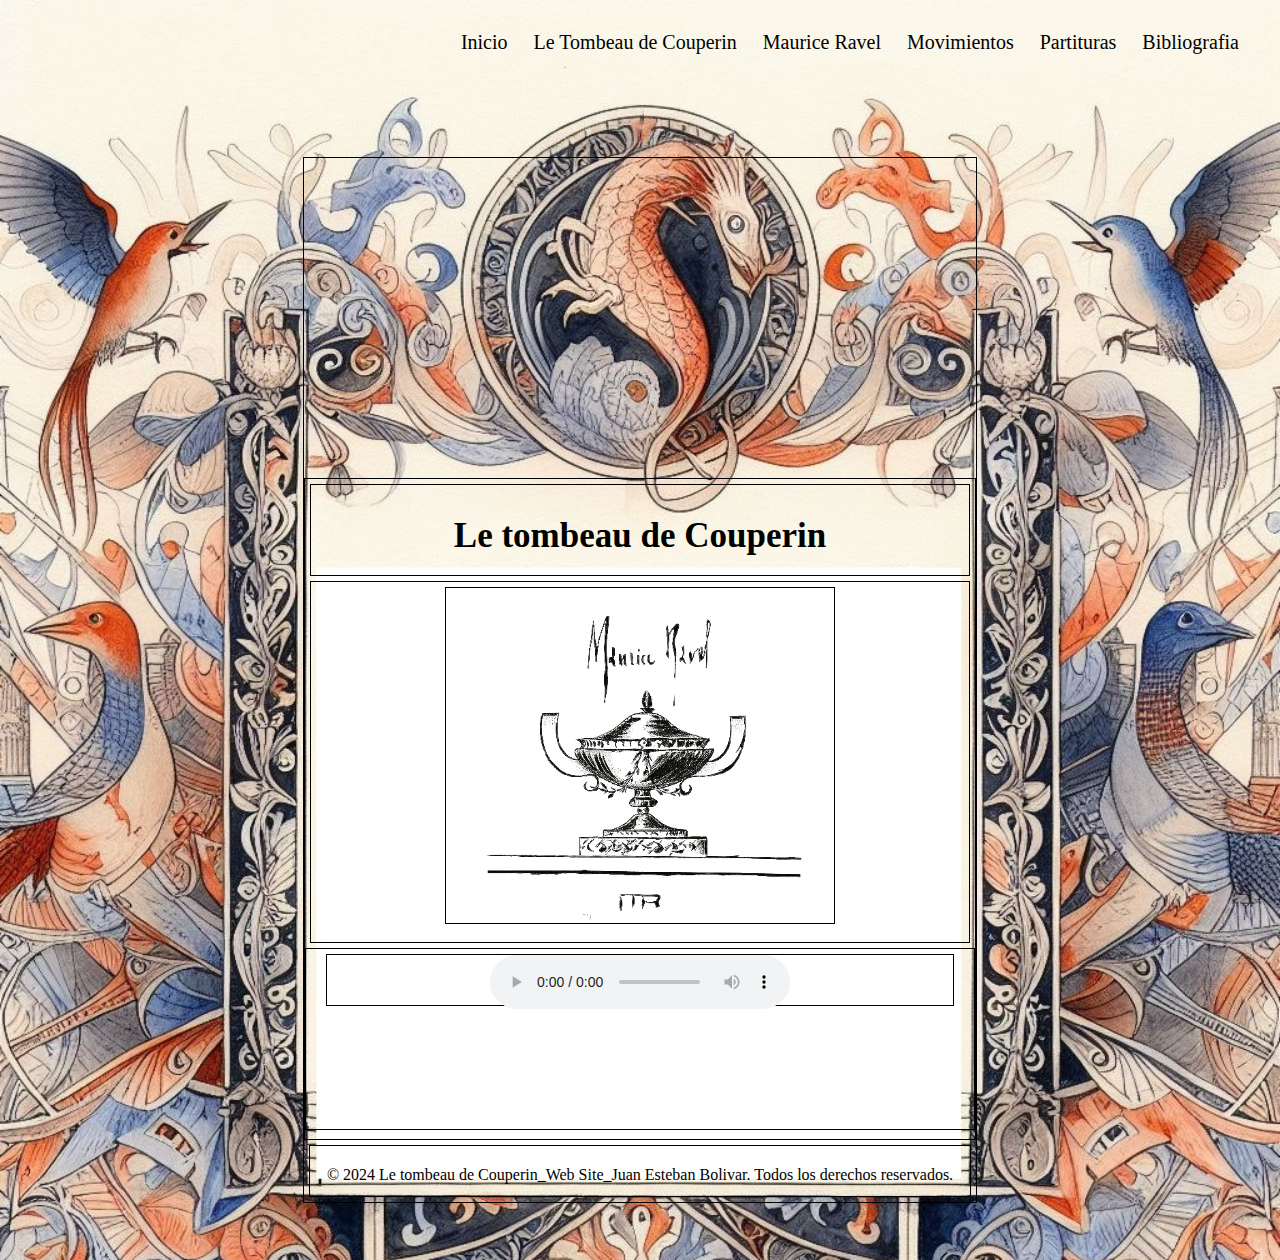
==== index.html @ a6576efb "Se agrega content footer." ====
<!DOCTYPE html>
<html lang="es">
<head>
    <meta charset="UTF-8">
    <meta name="viewport" content="width=device-width, initial-scale=1.0">
    <link rel="stylesheet" href="Styles/estilos.css" type="text/css">
    <link rel="icon" href="Images/latumbadecouperin.png" />
    <title>Le Tombeau de Couperin | Inicio</title>
</head>
<body>
    <header>   <!-- Segundo contenedor que tiene los botones -->
        <nav>
            <ul>
                <li><a href="index.html"><button>Inicio</button></a></li>
                <li><a href="Le Tombeau de Couperin.html"><button>Le Tombeau de Couperin</button></a></li>
                <li><a href="Maurice Ravel.html"><button>Maurice Ravel</button></a></li>
                <li><a href="Movimientos.html"><button>Movimientos</button></a></li>
                <li><a href="Partituras.html"><button>Partituras</button></a></li>
                <li><a href="Bibliografia.html"><button>Bibliografia</button></a></li>
            </ul>
        </nav>
    </header>

    <main> <!-- Primer contenedor que abarca todo el body -->
        <div class="grid-layout">
            <div id="layout-header">
            </div>

            <div id="layout-body">
                <section class="title">
                    <h1>Le tombeau de Couperin</h1>
                </section>

                <section class="imagen">
                    <img id="imagen_1" src="Images/latumbadecouperin.png" alt="Le tombeau de Couperin sheet music cover" sizes="200">
                </section>

                <section  class="content">
                    <footer>
                        <audio controls autoplay>
                            <source src="Audio/preludio.mp3" type="audio/mpeg">
                        </audio>
                    </footer>
                </section>
            </div>

            <div id="layout-footer">
                <footer>
                    <p>&copy; 2024 Le tombeau de Couperin_Web Site_Juan Esteban Bolivar. Todos los derechos reservados.</p>
                </footer>
            </div>
        </div>
    </main>
</body>
</html>
---- Styles/estilos.css ----
body {
    background-image: url("../Images/fondo.jpeg"); /*Toamamos esta imagen para el fondo de la pagina */
	background-size:cover; /*que ocupe toda la pagina */
	background-repeat: no-repeat; /*que no se repita la imagen */
	background-attachment: fixed; /*que no se mueva con el scroll */
	background-position: center; /*centrar la imagen */
    height: 1200px;
    line-height: 1.6;
    background-attachment: scroll;
    margin: 30px 20px;
    text-align: center;
}

header {
    background-color: transparent;
    text-align: right;
}

header nav ul {
    list-style: none;
    padding: 0 10px  ;
    text-align: right;
}

header nav ul li {
    display: inline;
}

header nav ul li a {
    text-decoration: none;
    padding: 5px;
}

header nav ul li a button {
    background-color: transparent;
    color: black;
    cursor: pointer;
    border: none;

    font-size: 20px; /* Tamaño de letra 14 */
    font-family: 'Times New Roman', Times, serif; /* Estilo Times New Roman */
}

main {
    background-color: transparent;
    margin: 100px 200px;
    border: none;
}

.grid-layout {
    background-color: transparent;
    display: grid;
    grid-template-columns: auto;
    margin: 0 auto;
    width: 80%;
    border: 1px solid black;
}

#layout-header {
    background-color: transparent;
    height: 300px;
    text-align: center;
    padding: 10px;
    line-height: 150px;
    border: none;
}

#layout-body {
    background-color: transparent;
    height: 660px;
    text-align: center;
    align-items: center;
    border: 1px solid black;
}

.title {
    border: 1px solid black;
    background-color: transparent;
    height: 90px;
    margin: 5px;
    padding: 0;
}

.imagen {
    background-color: transparent;
    margin: 5px;
    height: 350px;
    border: 1px solid black;
    padding: 5px;
}

#imagen_1 {
    border: 1px solid black;
    width: 60%; /* Ancho fijo de la imagen */
    height: auto; /* Altura automática para mantener la proporción */
}

.content {
    background-color: transparent;
    height: 180px;
    border: 1px solid black;
    padding: 0 15px;
    align-items: center;
    text-align: left;
}

.content footer {
    background-color: transparent;
    margin: 5px 5px;
    height: 50px;
    border: 1px solid black;
    text-align: center;
}

h1 {
    font-family: 'Times New Roman', Times, serif;
    font-size: 35px;
    text-align: center;
    color: black;
}

#layout-footer {
    background-color: transparent;
    height: 50px;
    border: 1px solid black;
    text-align: center;
    margin: 5px;
    align-items: center;
}

footer {
    text-align: center;
}
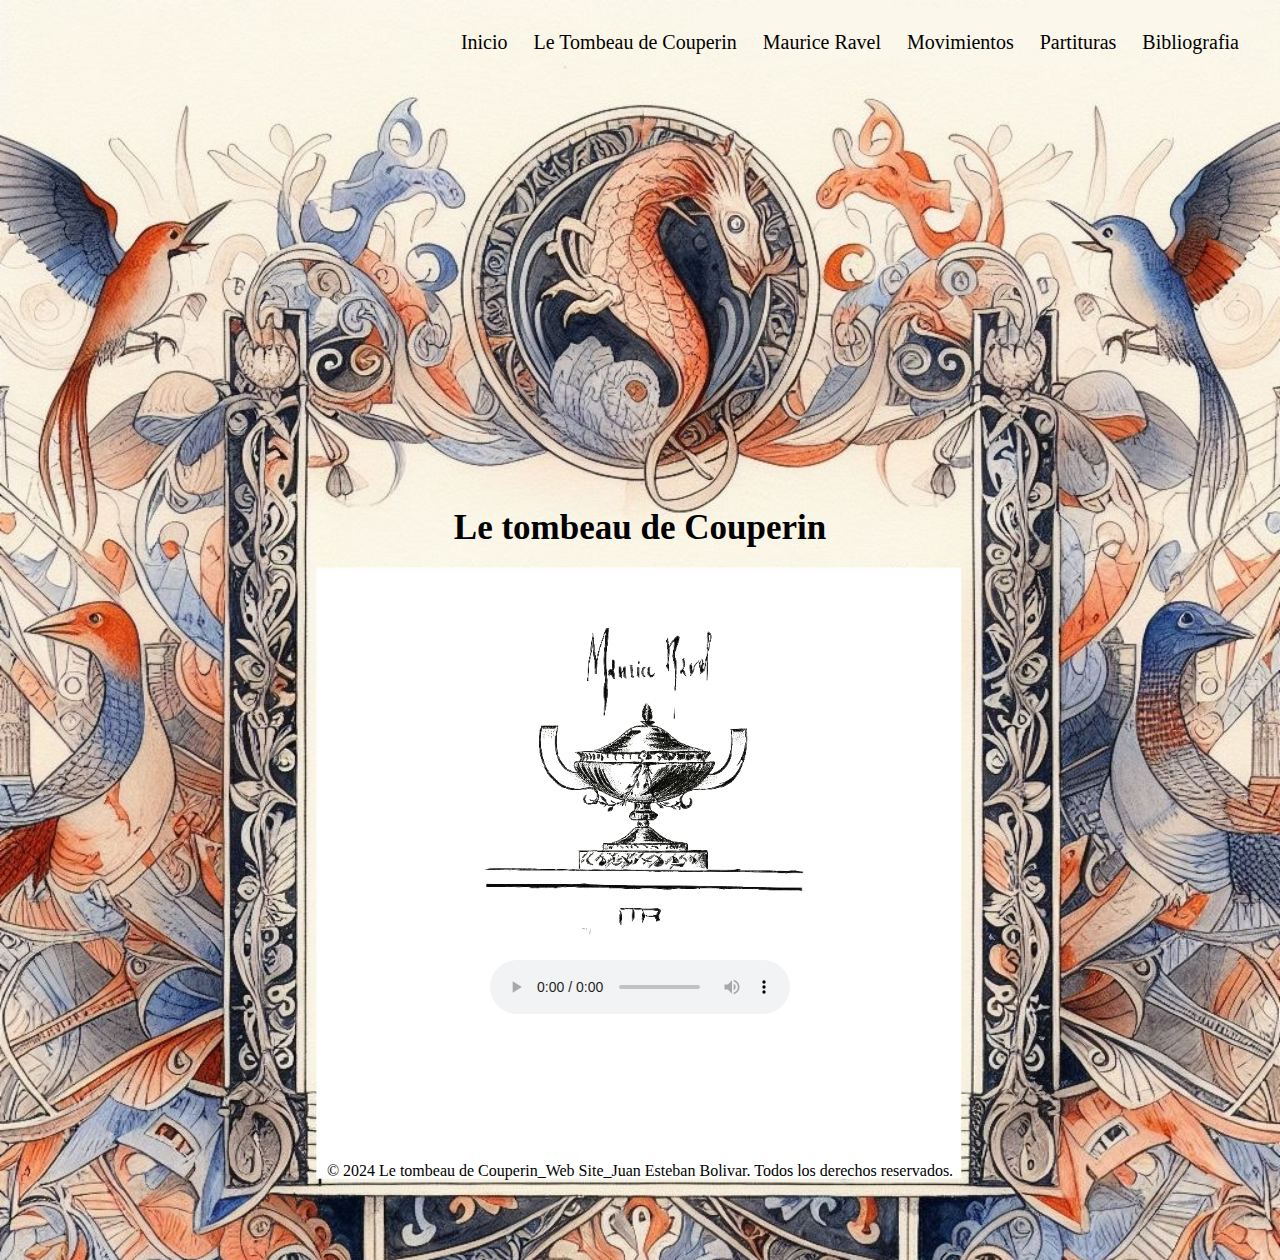
==== commit a29ba0d0: "Limpieza de bordes." ====
--- a/index.html
+++ b/index.html
@@ -37,7 +37,7 @@
 
                 <section  class="content">
                     <footer>
-                        <audio controls autoplay>
+                        <audio class="audio" controls autoplay>
                             <source src="Audio/preludio.mp3" type="audio/mpeg">
                         </audio>
                     </footer>
--- a/Styles/estilos.css
+++ b/Styles/estilos.css
@@ -53,7 +53,6 @@
     grid-template-columns: auto;
     margin: 0 auto;
     width: 80%;
-    border: 1px solid black;
 }
 
 #layout-header {
@@ -70,11 +69,9 @@
     height: 660px;
     text-align: center;
     align-items: center;
-    border: 1px solid black;
 }
 
 .title {
-    border: 1px solid black;
     background-color: transparent;
     height: 90px;
     margin: 5px;
@@ -85,12 +82,10 @@
     background-color: transparent;
     margin: 5px;
     height: 350px;
-    border: 1px solid black;
     padding: 5px;
 }
 
 #imagen_1 {
-    border: 1px solid black;
     width: 60%; /* Ancho fijo de la imagen */
     height: auto; /* Altura automática para mantener la proporción */
 }
@@ -98,7 +93,6 @@
 .content {
     background-color: transparent;
     height: 180px;
-    border: 1px solid black;
     padding: 0 15px;
     align-items: center;
     text-align: left;
@@ -108,7 +102,6 @@
     background-color: transparent;
     margin: 5px 5px;
     height: 50px;
-    border: 1px solid black;
     text-align: center;
 }
 
@@ -122,7 +115,6 @@
 #layout-footer {
     background-color: transparent;
     height: 50px;
-    border: 1px solid black;
     text-align: center;
     margin: 5px;
     align-items: center;
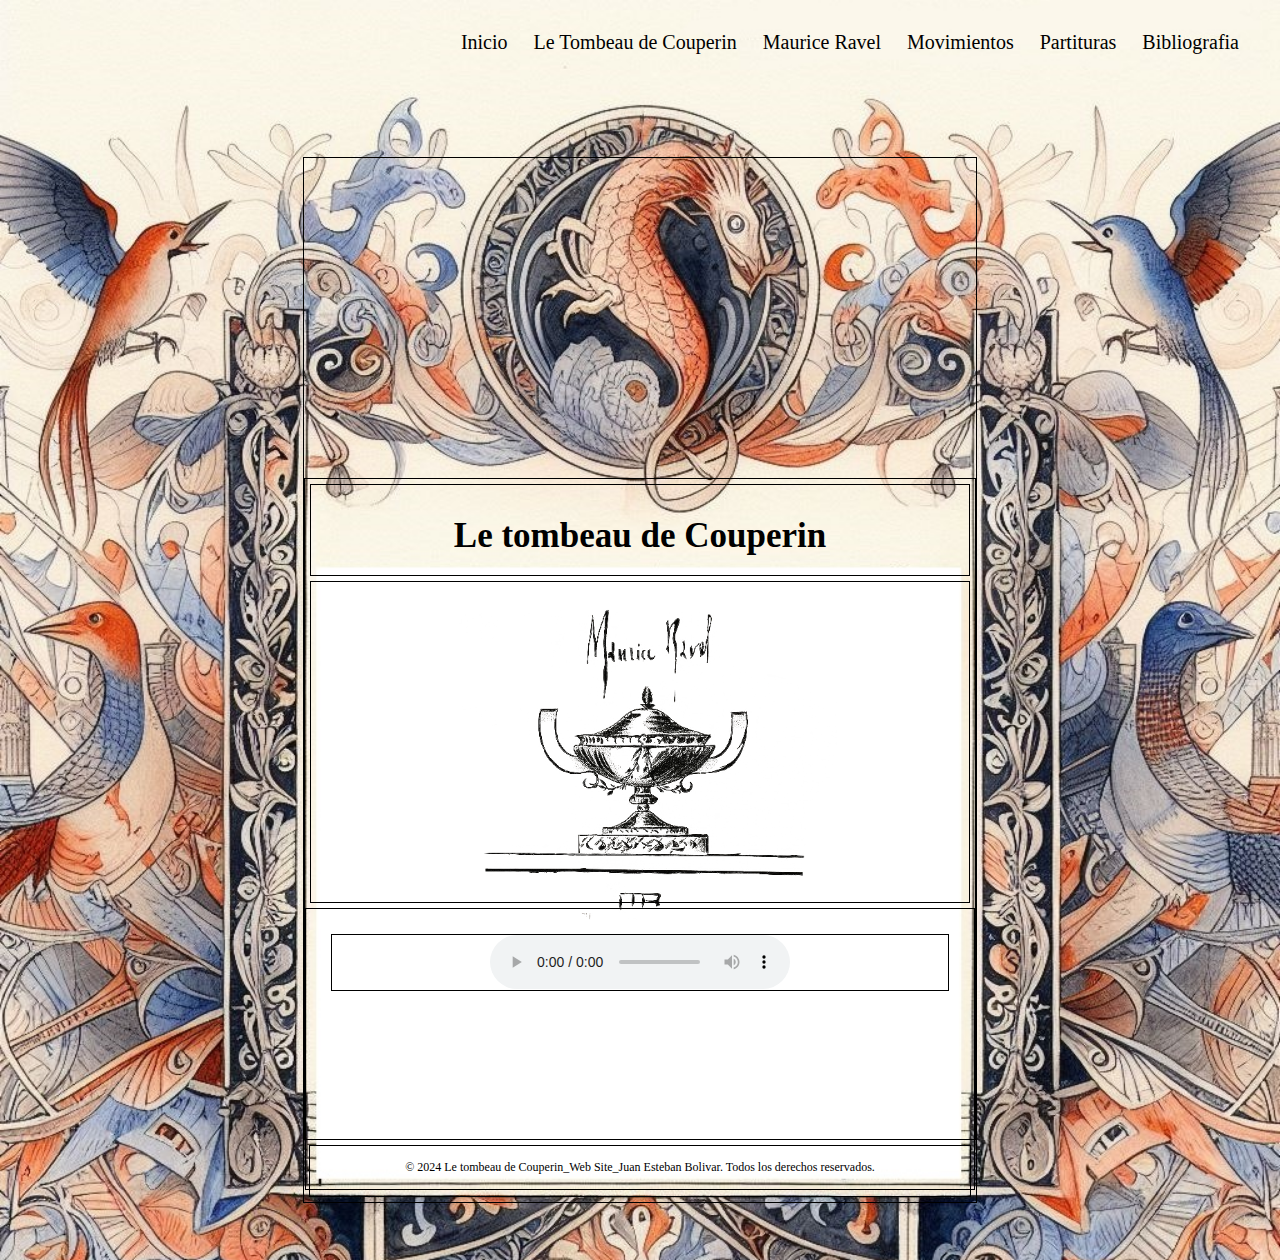
==== commit 4ddbf8bf: "Modiifcación del indiex." ====
--- a/index.html
+++ b/index.html
@@ -35,7 +35,8 @@
                     <img id="imagen_1" src="Images/latumbadecouperin.png" alt="Le tombeau de Couperin sheet music cover" sizes="200">
                 </section>
 
-                <section  class="content">
+                <section class="content">
+                    <br>
                     <footer>
                         <audio class="audio" controls autoplay>
                             <source src="Audio/preludio.mp3" type="audio/mpeg">
--- a/Styles/estilos.css
+++ b/Styles/estilos.css
@@ -42,12 +42,14 @@
 }
 
 main {
+    border: 1px solid black;
     background-color: transparent;
     margin: 100px 200px;
     border: none;
 }
 
 .grid-layout {
+    border: 1px solid black;
     background-color: transparent;
     display: grid;
     grid-template-columns: auto;
@@ -56,6 +58,7 @@
 }
 
 #layout-header {
+    border: 1px solid black;
     background-color: transparent;
     height: 300px;
     text-align: center;
@@ -65,6 +68,7 @@
 }
 
 #layout-body {
+    border: 1px solid black;
     background-color: transparent;
     height: 660px;
     text-align: center;
@@ -72,6 +76,7 @@
 }
 
 .title {
+    border: 1px solid black;
     background-color: transparent;
     height: 90px;
     margin: 5px;
@@ -79,10 +84,12 @@
 }
 
 .imagen {
+    border: 1px solid black;
     background-color: transparent;
     margin: 5px;
-    height: 350px;
-    padding: 5px;
+    height: 320px;
+    padding: 0;
+    border: 1px solid black;
 }
 
 #imagen_1 {
@@ -90,18 +97,32 @@
     height: auto; /* Altura automática para mantener la proporción */
 }
 
+#imagen_2 {
+    width: 320px; /* Ancho fijo de la imagen */
+    height: auto;
+    border: 1px solid black;
+    background-color: transparent;
+}
+
 .content {
+    border: 1px solid black;
     background-color: transparent;
-    height: 180px;
-    padding: 0 15px;
+    height: 280px;
+    padding: 0 25px;
     align-items: center;
     text-align: left;
 }
 
+.content nav ul {
+    color: black;
+    padding: 0 50px  ;
+    text-align: left;
+}
+
 .content footer {
+    border: 1px solid black;
     background-color: transparent;
-    margin: 5px 5px;
-    height: 50px;
+    height: 55px;
     text-align: center;
 }
 
@@ -112,7 +133,15 @@
     color: black;
 }
 
+h2 {
+    font-family: 'Times New Roman', Times, serif;
+    font-size: 25px;
+    text-align: center;
+    color: black;
+}
+
 #layout-footer {
+    border: 1px solid black;
     background-color: transparent;
     height: 50px;
     text-align: center;
@@ -121,5 +150,30 @@
 }
 
 footer {
+    margin: 0;
+    font-size: 12px;
     text-align: center;
+}
+
+/* Ocultar el reproductor de audio */
+#background-music {
+    display: none;
+}
+
+/* Estilo para dividir la lista en dos columnas */
+.two-columns {
+    column-count: 2;
+    column-gap: 20px; /* Ajusta el espacio entre las columnas según sea necesario */
+}
+
+.two-columns li {
+    break-inside: avoid;
+}
+
+iframe {
+    display: block; /* Utiliza block para permitir márgenes automáticos */
+    margin: auto; /* Centra el iframe horizontalmente */
+    width: 80%; /* Ajusta el ancho al 80% del contenedor padre */
+    height: 650px; /* Ajusta la altura a tu preferencia */
+    border: none; /* Elimina el borde del iframe */
 }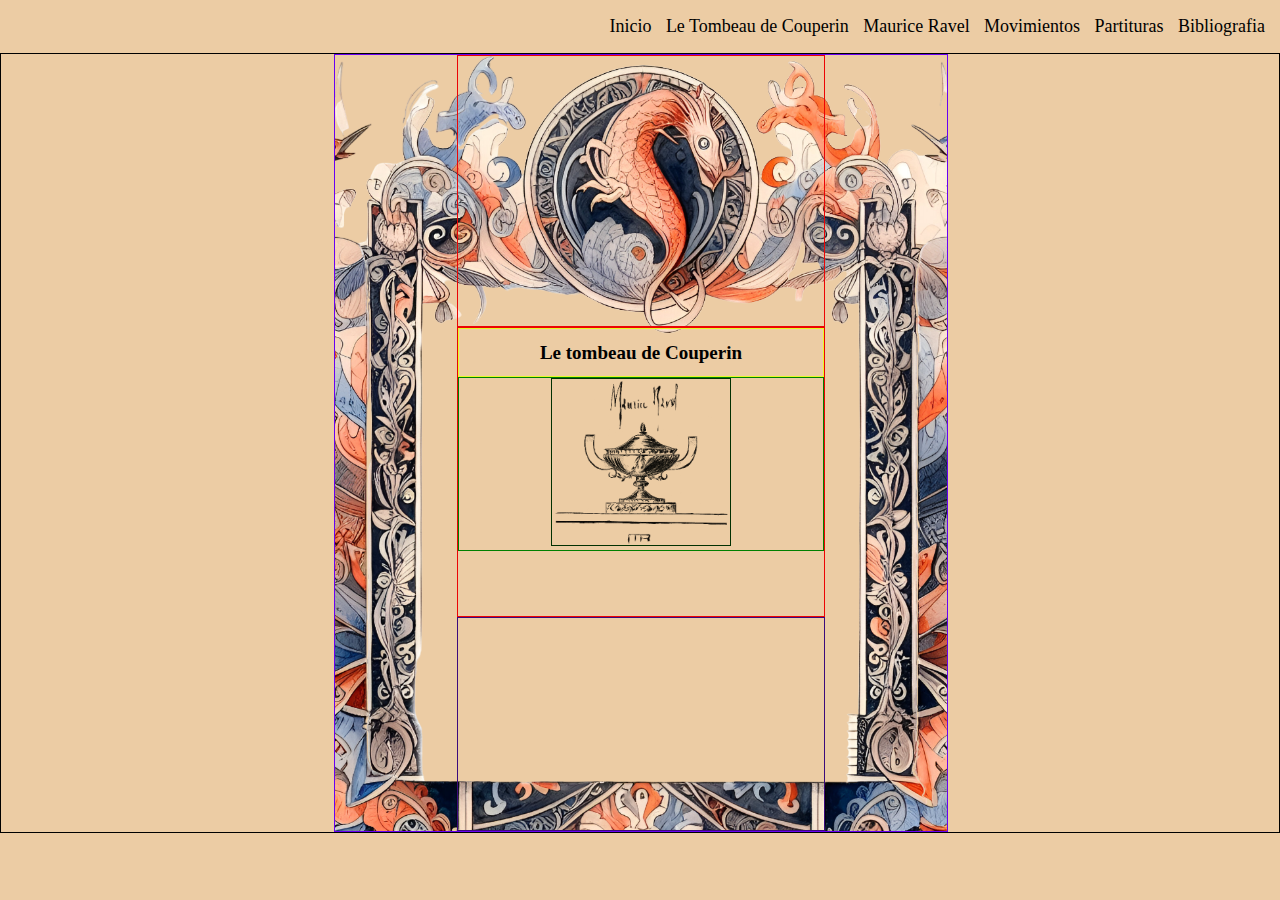
==== commit 22af7c82: "Se ha modificado toda la estructura de la página web. Aún está en proceso." ====
--- a/index.html
+++ b/index.html
@@ -3,12 +3,15 @@
 <head>
     <meta charset="UTF-8">
     <meta name="viewport" content="width=device-width, initial-scale=1.0">
-    <link rel="stylesheet" href="Styles/estilos.css" type="text/css">
     <link rel="icon" href="Images/latumbadecouperin.png" />
     <title>Le Tombeau de Couperin | Inicio</title>
+    <link rel="stylesheet" href="Styles/styles.css">
+    <audio class="audio" controls autoplay>
+        <source src="Audio/preludio.mp3" type="audio/mpeg">
+    </audio>
 </head>
 <body>
-    <header>   <!-- Segundo contenedor que tiene los botones -->
+    <header> <!-- Segundo contenedor que tiene los botones -->
         <nav>
             <ul>
                 <li><a href="index.html"><button>Inicio</button></a></li>
@@ -22,35 +25,22 @@
     </header>
 
     <main> <!-- Primer contenedor que abarca todo el body -->
-        <div class="grid-layout">
-            <div id="layout-header">
+        <section class="content">
+            <div class="sect_1">
+
             </div>
-
-            <div id="layout-body">
-                <section class="title">
+            <div class="sect_2">
+                <div class="title">
                     <h1>Le tombeau de Couperin</h1>
-                </section>
+                </div>
 
                 <section class="imagen">
                     <img id="imagen_1" src="Images/latumbadecouperin.png" alt="Le tombeau de Couperin sheet music cover" sizes="200">
                 </section>
-
-                <section class="content">
-                    <br>
-                    <footer>
-                        <audio class="audio" controls autoplay>
-                            <source src="Audio/preludio.mp3" type="audio/mpeg">
-                        </audio>
-                    </footer>
-                </section>
             </div>
-
-            <div id="layout-footer">
-                <footer>
-                    <p>&copy; 2024 Le tombeau de Couperin_Web Site_Juan Esteban Bolivar. Todos los derechos reservados.</p>
-                </footer>
+            <div class="sect_3">
             </div>
-        </div>
+        </section>
     </main>
 </body>
 </html>--- a/Styles/styles.css
+++ b/Styles/styles.css
@@ -0,0 +1,299 @@
+/* Reseteo básico de estilos */
+body {
+    background-color: #eccca4;
+    margin: 0;
+    padding: 0;
+    width: 100%;
+    height: 100%;
+    font-family: Arial, sans-serif;
+    overflow: hidden; /* Oculta la barra de desplazamiento */
+}
+
+header {
+    padding: 0 0;
+    background-color: transparent;
+    text-align: right;
+}
+
+header nav ul {
+    padding: 0 0;
+    list-style: none;
+    padding: 0 10px  ;
+    text-align: right;
+}
+
+header nav ul li {
+    padding: 0 0;
+    display: inline;
+}
+
+header nav ul li a {
+    padding: 0 0;
+    text-decoration: none;
+    padding: 5px;
+}
+
+header nav ul li a button {
+    padding: 0 0;
+    background-color: transparent;
+    color: black;
+    cursor: pointer;
+    border: none;
+    font-size: 18px; /* Tamaño de letra 14 */
+    font-family: 'Times New Roman', Times, serif; /* Estilo Times New Roman */
+}
+
+.two-columns {
+    column-count: 2;
+    column-gap: 20px; /* Ajusta el espacio entre las columnas según sea necesario */
+}
+
+.two-columns li {
+    break-inside: avoid;
+    font-size: 12px; /* Tamaño de letra 14 */
+    font-family: 'Times New Roman', Times, serif; /* Estilo Times New Roman */
+    text-decoration: none;
+}
+
+
+/* Estilo para el contenido centrado */
+main {
+    align-items: center;
+    padding: 0 26%;
+    border: 1px solid black;
+}
+
+main .content {
+    background-image: url("../Images/fondo1.png"), url("../Images/fondo2.png"); /* Dos imágenes de fondo */
+    background-size: cover; /* Que la imagen de fondo ocupe todo el main */
+    background-repeat: no-repeat; /* Que la imagen no se repita */
+    background-position: center; /* Centrar la imagen */
+    border: 1px solid rgb(105, 0, 243);
+    width: 100%;
+}
+
+.content .sect_1 {
+    align-items: center;
+    text-align: center;
+    background-color: transparent;
+    border: 1px solid rgb(236, 4, 4);
+    margin: 0 20%;
+    min-height: 30vh;
+}
+
+.content .sect_2 {
+    align-items: center;
+    text-align: center;
+    background-color: transparent;
+    border: 1px solid rgb(236, 4, 4);
+    margin: 0 20%;
+    min-height: 32vh;
+}
+
+.content .sect_3 {
+    align-items: center;
+    text-align: left;
+    background-color: transparent;
+    border: 1px solid rgb(60, 10, 124);
+    margin: 0 20%;
+    min-height: 23.5vh;
+}
+
+.content .sect_2 .title {
+    text-align: center;
+    border: 1px solid rgb(229, 250, 38);
+}
+
+.content .sect_2 .imagen {
+    align-self: center;
+    border: 1px solid green;
+}
+
+#imagen_1 {
+    border: 1px solid rgb(2, 49, 2);
+    width: 49%; /* Ancho fijo de la imagen */
+    height: auto; /* Altura automática para mantener la proporción */
+}
+
+h1 {
+    font-family: 'Times New Roman', Times, serif;
+    font-size: 19px;
+    text-align: center;
+    color: black;
+}
+
+h2 {
+    font-family: 'Times New Roman', Times, serif;
+    font-size: 15px;
+    text-align: center;
+    color: black;
+}
+
+audio {
+    display: none;
+}
+
+p {
+    font-family: 'Times New Roman', Times, serif;
+    font-size: 14px;
+}
+
+
+/* Estilos de página partitura. */
+.partitura-container {
+    display: flex; /* Cambia el layout a flexbox */
+    align-items: center;
+    border: 1px solid rgb(23, 199, 170);
+    padding: 0 0;
+}
+
+.partitura-container .content {
+    border: none;
+    min-height: 90vh;
+    margin: 0 1%;
+    width: 100%;
+}
+
+#pdf {
+    min-height: 89vh;
+    width: 100%;
+}
+
+
+
+
+
+/* Código de piano */
+.partitura-container .wrapper {
+    padding: 35px 40px;
+    border-radius: 20px;
+    background: #141414;
+}
+.wrapper header {
+    display: flex;
+    color: #B2B2B2;
+    align-items: center;
+    justify-content: space-between;
+}
+header input {
+    outline: none;
+    border-radius: 30px;
+}
+.volume-slider input {
+    accent-color: #fff;
+}
+.keys-checkbox input {
+    height: 30px;
+    width: 60px;
+    cursor: pointer;
+    appearance: none;
+    position: relative;
+    background: #4B4B4B
+}
+.keys-checkbox input::before {
+    content: "";
+    position: absolute;
+    top: 50%;
+    left: 5px;
+    width: 20px;
+    height: 20px;
+    border-radius: 50%;
+    background: #8c8c8c;
+    transform: translateY(-50%);
+    transition: all 0.3s ease;
+}
+.keys-checkbox input:checked::before {
+    left: 35px;
+    background: #fff;
+}
+.piano-keys {
+    display: flex;
+    list-style: none;
+    margin-top: 20px;
+}
+.piano-keys .key {
+    cursor: pointer;
+    user-select: none;
+    position: relative;
+    text-transform: uppercase;
+}
+.piano-keys .black {
+    z-index: 2;
+    width: 44px;
+    height: 110px;
+    margin: 0 -22px 0 -22px;
+    border-radius: 0 0 5px 5px;
+    background: linear-gradient(#333, #000);
+}
+.piano-keys .black.active {
+    box-shadow: inset -5px -10px 10px rgba(255,255,255,0.1);
+    background:linear-gradient(to bottom, #000, #434343);
+}
+.piano-keys .white {
+    height: 200px;
+    width: 55px;
+    border-radius: 8px;
+    border: 1px solid #000;
+    background: linear-gradient(#fff 96%, #eee 4%);
+}
+.piano-keys .white.active {
+    box-shadow: inset -5px 5px 20px rgba(0,0,0,0.2);
+    background:linear-gradient(to bottom, #fff 0%, #eee 100%);
+}
+.piano-keys .key span {
+    position: absolute;
+    bottom: 20px;
+    width: 100%;
+    color: #A2A2A2;
+    font-size: 1.13rem;
+    text-align: center;
+}
+.piano-keys .key.hide span {
+    display: none;
+}
+.piano-keys .black span {
+    bottom: 13px;
+    color: #888888;
+}
+@media screen and (max-width: 815px) {
+    .wrapper {
+      padding: 25px;
+    }
+    header {
+      flex-direction: column;
+    }
+    header :where(h2, .column) {
+      margin-bottom: 13px;
+    }
+    .volume-slider input {
+      max-width: 100px;
+    }
+    .piano-keys {
+      margin-top: 20px;
+    }
+    .piano-keys .key:where(:nth-child(9), :nth-child(10)) {
+      display: none;
+    }
+    .piano-keys .black {
+      height: 100px;
+      width: 40px;
+      margin: 0 -20px 0 -20px;
+    }
+    .piano-keys .white {
+      height: 180px;
+      width: 60px;
+    }
+  }
+  @media screen and (max-width: 615px) {
+    .piano-keys .key:nth-child(13),
+    .piano-keys .key:nth-child(14),
+    .piano-keys .key:nth-child(15),
+    .piano-keys .key:nth-child(16),
+    .piano-keys .key :nth-child(17) {
+      display: none;
+    }
+    .piano-keys .white {
+      width: 50px;
+    }
+  }
+  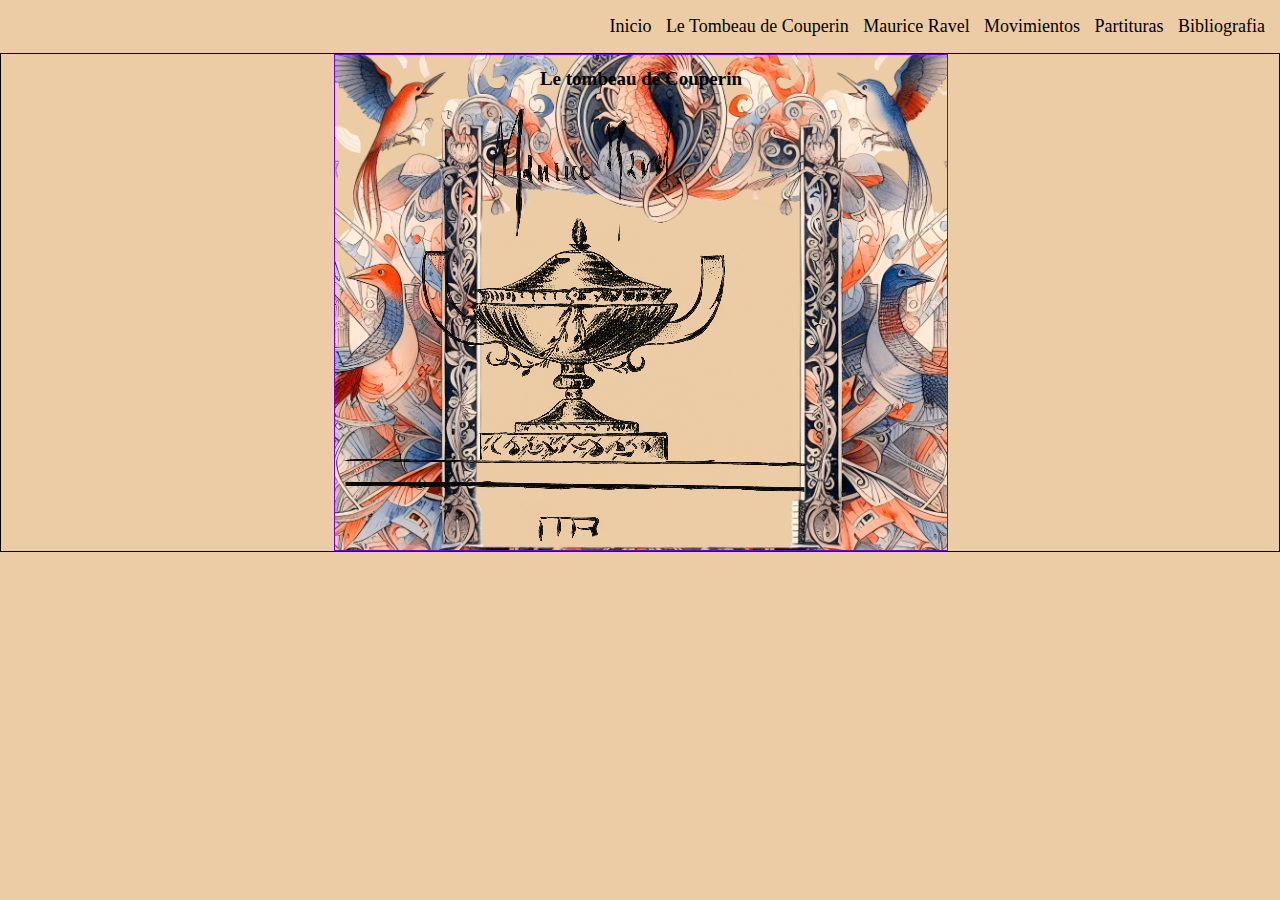
==== commit 6ffe0ea8: "Todas las páginas reciben una modificación para el scroll interno del contenido." ====
--- a/index.html
+++ b/index.html
@@ -6,6 +6,7 @@
     <link rel="icon" href="Images/latumbadecouperin.png" />
     <title>Le Tombeau de Couperin | Inicio</title>
     <link rel="stylesheet" href="Styles/styles.css">
+
     <audio class="audio" controls autoplay>
         <source src="Audio/preludio.mp3" type="audio/mpeg">
     </audio>
@@ -26,21 +27,16 @@
 
     <main> <!-- Primer contenedor que abarca todo el body -->
         <section class="content">
-            <div class="sect_1">
-
-            </div>
-            <div class="sect_2">
+            <section class="scroll">
                 <div class="title">
                     <h1>Le tombeau de Couperin</h1>
                 </div>
 
                 <section class="imagen">
-                    <img id="imagen_1" src="Images/latumbadecouperin.png" alt="Le tombeau de Couperin sheet music cover" sizes="200">
+                    <img src="Images/latumbadecouperin.png" alt="Le tombeau de Couperin sheet music cover">
                 </section>
-            </div>
-            <div class="sect_3">
-            </div>
+            </section>
         </section>
     </main>
 </body>
-</html>+</html>
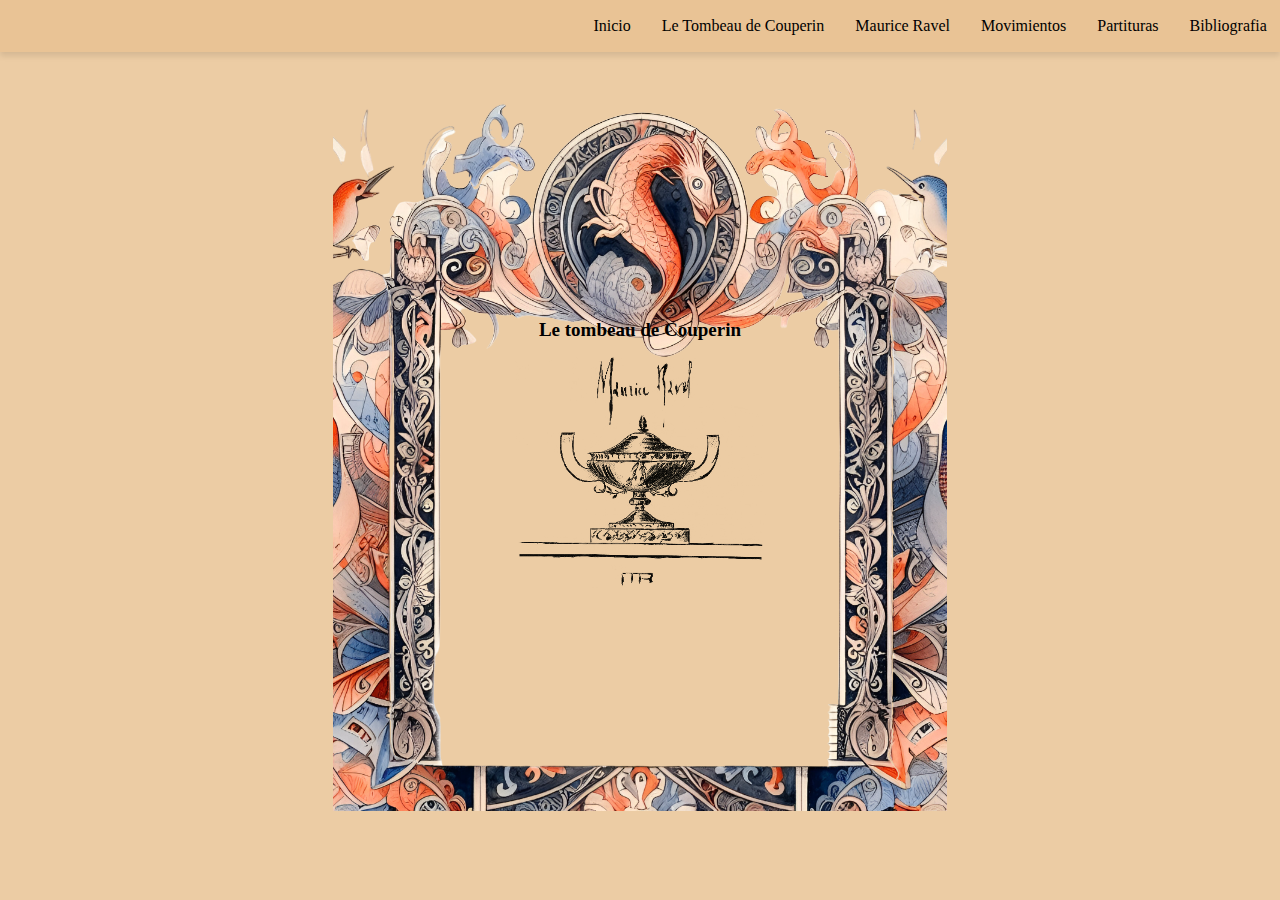
==== commit c14c8599: "Cración de piano y modificación de estilos." ====
--- a/index.html
+++ b/index.html
@@ -6,7 +6,6 @@
     <link rel="icon" href="Images/latumbadecouperin.png" />
     <title>Le Tombeau de Couperin | Inicio</title>
     <link rel="stylesheet" href="Styles/styles.css">
-
     <audio class="audio" controls autoplay>
         <source src="Audio/preludio.mp3" type="audio/mpeg">
     </audio>
--- a/Styles/styles.css
+++ b/Styles/styles.css
@@ -10,109 +10,150 @@
 }
 
 header {
-    padding: 0 0;
-    background-color: transparent;
+    padding: 0.1px;
+    background-color: #e9c395;
     text-align: right;
-}
+    box-shadow: 0 4px 6px rgba(0, 0, 0, 0.1); /* Añadir sombra al borde */
+}
+
 
 header nav ul {
-    padding: 0 0;
     list-style: none;
-    padding: 0 10px  ;
-    text-align: right;
+    display: flex;
+    justify-content: flex-end;
+    gap: 5px;
 }
 
 header nav ul li {
-    padding: 0 0;
     display: inline;
 }
 
 header nav ul li a {
-    padding: 0 0;
     text-decoration: none;
-    padding: 5px;
+    padding: 7px;
 }
 
 header nav ul li a button {
-    padding: 0 0;
     background-color: transparent;
     color: black;
     cursor: pointer;
     border: none;
-    font-size: 18px; /* Tamaño de letra 14 */
+    font-size: 1rem;
     font-family: 'Times New Roman', Times, serif; /* Estilo Times New Roman */
 }
-
-.two-columns {
-    column-count: 2;
-    column-gap: 20px; /* Ajusta el espacio entre las columnas según sea necesario */
-}
-
-.two-columns li {
-    break-inside: avoid;
-    font-size: 12px; /* Tamaño de letra 14 */
-    font-family: 'Times New Roman', Times, serif; /* Estilo Times New Roman */
-    text-decoration: none;
-}
-
 
 /* Estilo para el contenido centrado */
 main {
+    padding: 0 26%;
+    display: flex;
+    justify-content: center;
     align-items: center;
-    padding: 0 26%;
-    border: 1px solid black;
-}
-
-main .content {
+    min-height: 90vh;
+}
+
+.content {
     background-image: url("../Images/fondo1.png"), url("../Images/fondo2.png"); /* Dos imágenes de fondo */
     background-size: cover; /* Que la imagen de fondo ocupe todo el main */
     background-repeat: no-repeat; /* Que la imagen no se repita */
     background-position: center; /* Centrar la imagen */
-    border: 1px solid rgb(105, 0, 243);
-    width: 100%;
-}
-
-.content .sect_1 {
-    align-items: center;
+    border: 0.1px solid transparent;
+    width: 100%;
+
+    max-width: 1200px;
+    padding: 20px;
+    box-sizing: border-box;
+}
+
+.content .scroll {
+    background-color: transparent;
     text-align: center;
-    background-color: transparent;
-    border: 1px solid rgb(236, 4, 4);
-    margin: 0 20%;
-    min-height: 30vh;
-}
-
-.content .sect_2 {
-    align-items: center;
-    text-align: center;
-    background-color: transparent;
-    border: 1px solid rgb(236, 4, 4);
-    margin: 0 20%;
-    min-height: 32vh;
-}
-
-.content .sect_3 {
-    align-items: center;
+    margin: 0 23.8%;
+    margin-top: 32%;
+    margin-bottom: 6%;
+    min-height: 50vh;
+    max-height: 50vh; /* Altura máxima para permitir scroll interno */
+    overflow: auto; /* Permitir scroll interno */
+    padding: 0 10px;
+}
+
+.scroll nav ul li {
     text-align: left;
-    background-color: transparent;
-    border: 1px solid rgb(60, 10, 124);
-    margin: 0 20%;
-    min-height: 23.5vh;
-}
-
-.content .sect_2 .title {
-    text-align: center;
-    border: 1px solid rgb(229, 250, 38);
-}
-
-.content .sect_2 .imagen {
-    align-self: center;
-    border: 1px solid green;
-}
-
-#imagen_1 {
-    border: 1px solid rgb(2, 49, 2);
-    width: 49%; /* Ancho fijo de la imagen */
-    height: auto; /* Altura automática para mantener la proporción */
+    font-size: 13px;
+}
+
+/* Estilo para que el texto de los enlaces sea negro */
+.scroll nav ul li a {
+    color: black;
+    text-decoration: none; /* Quitar subrayado */
+}
+
+/* Estilizar el scroll en navegadores WebKit */
+.content .scroll::-webkit-scrollbar {
+    width: 12px; /* Ancho de la barra de desplazamiento */
+}
+
+.content .scroll::-webkit-scrollbar-track {
+    background: #e0e0e0; /* Color del fondo de la barra de desplazamiento */
+    border-radius: 10px; /* Bordes redondeados */
+}
+
+.content .scroll::-webkit-scrollbar-thumb {
+    background-color: #eccca4; /* Color de la barra de desplazamiento */
+    border-radius: 10px; /* Bordes redondeados */
+    border: 3px solid #e0e0e0; /* Espacio alrededor de la barra de desplazamiento */
+}
+
+.imagen img {
+    max-width: 90%;
+    height: auto;
+    display: block;
+    margin: 0 auto;
+}
+
+.imagen #imagen_1 {
+    max-width: 65%;
+    height: auto;
+    display: block;
+    margin: 0 auto;
+}
+
+/* Media Queries para diseño responsive */
+@media (max-width: 768px) {
+    header nav ul {
+        flex-direction: column;
+        align-items: center;
+    }
+
+    main {
+        padding: 5px;
+    }
+
+    .scroll .title h1 {
+        font-size: 1.5rem;
+    }
+
+    header {
+        text-align: center;
+    }
+}
+
+@media (max-width: 480px) {
+    .scroll .title h1 {
+        font-size: 1.2rem;
+    }
+}
+
+.two-columns {
+    column-count: 2;
+    column-gap: 20px; /* Ajusta el espacio entre las columnas según sea necesario */
+    text-align: left;
+}
+
+.two-columns li {
+    break-inside: avoid;
+    font-size: 14px; /* Tamaño de letra 14 */
+    font-family: 'Times New Roman', Times, serif; /* Estilo Times New Roman */
+    text-decoration: none;
 }
 
 h1 {
@@ -139,48 +180,116 @@
 }
 
 
+
 /* Estilos de página partitura. */
-.partitura-container {
+.main2 {
+    display: flex;
+    min-height: 92vh;
+}
+
+.content1 {
+    position: relative; /* Permite posicionar los elementos hijos relativamente */
+    background-image: url("../Images/fondo1.png"), url("../Images/fondo2.png"); /* Dos imágenes de fondo */
+    background-size: cover; /* Que la imagen de fondo ocupe todo el main */
+    background-repeat: no-repeat; /* Que la imagen no se repita */
+    background-position: center; /* Centrar la imagen */
+    min-height: 90vh;
+    width: 100%;
+    margin-top: 2px;
+    margin-left: 13px;
+    margin-right: 13px;
+
+}
+
+.partitura {
     display: flex; /* Cambia el layout a flexbox */
-    align-items: center;
-    border: 1px solid rgb(23, 199, 170);
-    padding: 0 0;
-}
-
-.partitura-container .content {
-    border: none;
+    width: auto;
+    min-height: 68vh;
+    padding-top: 19vh;
+    padding-bottom: 5vh;
+    padding-left: 9vh;
+    padding-right: 9vh;
+}
+
+.partitura #pdf {
+    width: 100%;
+}
+
+.content2 {
+    background-image: url("../Images/fondo-back.jpg"); /* Dos imágenes de fondo */
+    background-size: cover; /* Que la imagen de fondo ocupe todo el main */
+    background-repeat: no-repeat; /* Que la imagen no se repita */
+    background-position: center; /* Centrar la imagen */
     min-height: 90vh;
-    margin: 0 1%;
-    width: 100%;
-}
-
-#pdf {
-    min-height: 89vh;
-    width: 100%;
-}
-
-
-
-
-
-/* Código de piano */
-.partitura-container .wrapper {
-    padding: 35px 40px;
+    width: 100%;
+    
+    display: flex; /* Utiliza Flexbox */
+    flex-direction: column; /* Coloca los hijos en columna */
+    justify-content: center; /* Centra verticalmente */
+    align-items: center; /* Centra horizontalmente */
+}
+
+
+
+
+/* Código del piano */
+.wrapper {
+    width: 85%;
+    padding: 10px 6px;
     border-radius: 20px;
     background: #141414;
 }
 .wrapper header {
+    background: #141414;
+    border-radius: 20px;
+    border: none;
     display: flex;
     color: #B2B2B2;
     align-items: center;
     justify-content: space-between;
+    padding: 0 5px;
+}
+header h2 {
+    font-size: 1.6rem;
+    color: #e0e0e0;
+}
+header .column {
+    display: flex;
+    align-items: center;
+}
+header span {
+    font-weight: 500;
+    margin-right: 15px;
+    font-size: 1.19rem;
 }
 header input {
     outline: none;
-    border-radius: 30px;
-}
-.volume-slider input {
-    accent-color: #fff;
+    border-radius: 6px; /* Añadir borde redondeado */
+}
+.volume-slider input[type="range"] {
+    -webkit-appearance: none; /* Eliminar estilo predeterminado en Chrome/Safari */
+    appearance: none; /* Eliminar estilo predeterminado en otros navegadores */
+    width: 100%;
+    background: transparent;
+    cursor: pointer;
+    background: #4B4B4B;
+
+}
+
+.volume-slider input[type="range"]::-webkit-slider-thumb {
+    -webkit-appearance: none;
+    width: 20px;
+    height: 20px;
+    border-radius: 50%; /* Hacer el thumb redondeado */
+    background: #ffffff;
+    cursor: pointer;
+}
+
+.volume-slider input[type="range"]::-moz-range-thumb {
+    width: 20px;
+    height: 20px;
+    border-radius: 50%; /* Hacer el thumb redondeado */
+    cursor: pointer;
 }
 .keys-checkbox input {
     height: 30px;
@@ -188,8 +297,11 @@
     cursor: pointer;
     appearance: none;
     position: relative;
-    background: #4B4B4B
-}
+    background: #4B4B4B;
+    border-radius: 15px; /* Hacer el contenedor del checkbox redondeado */
+    transition: background 0.3s ease;
+}
+
 .keys-checkbox input::before {
     content: "";
     position: absolute;
@@ -197,19 +309,21 @@
     left: 5px;
     width: 20px;
     height: 20px;
-    border-radius: 50%;
+    border-radius: 50%; /* Hacer el círculo del checkbox redondeado */
     background: #8c8c8c;
     transform: translateY(-50%);
     transition: all 0.3s ease;
 }
+
 .keys-checkbox input:checked::before {
     left: 35px;
     background: #fff;
 }
+
 .piano-keys {
     display: flex;
     list-style: none;
-    margin-top: 20px;
+    margin-top: 10px;
 }
 .piano-keys .key {
     cursor: pointer;
@@ -219,7 +333,7 @@
 }
 .piano-keys .black {
     z-index: 2;
-    width: 44px;
+    width: 30px;
     height: 110px;
     margin: 0 -22px 0 -22px;
     border-radius: 0 0 5px 5px;
@@ -230,9 +344,9 @@
     background:linear-gradient(to bottom, #000, #434343);
 }
 .piano-keys .white {
-    height: 200px;
-    width: 55px;
-    border-radius: 8px;
+    height: 180px;
+    width: 60px;
+    border-radius: 10px;
     border: 1px solid #000;
     background: linear-gradient(#fff 96%, #eee 4%);
 }
@@ -255,45 +369,46 @@
     bottom: 13px;
     color: #888888;
 }
+
 @media screen and (max-width: 815px) {
     .wrapper {
-      padding: 25px;
+        padding: 25px;
     }
     header {
-      flex-direction: column;
+        flex-direction: column;
     }
     header :where(h2, .column) {
-      margin-bottom: 13px;
+        margin-bottom: 13px;
     }
     .volume-slider input {
-      max-width: 100px;
+        max-width: 100px;
     }
     .piano-keys {
-      margin-top: 20px;
+        margin-top: 20px;
     }
     .piano-keys .key:where(:nth-child(9), :nth-child(10)) {
-      display: none;
+        display: none;
     }
     .piano-keys .black {
-      height: 100px;
-      width: 40px;
-      margin: 0 -20px 0 -20px;
+        height: 100px;
+        width: 40px;
+        margin: 0 -20px 0 -20px;
     }
     .piano-keys .white {
-      height: 180px;
-      width: 60px;
-    }
-  }
-  @media screen and (max-width: 615px) {
+        height: 180px;
+        width: 60px;
+    }
+}
+
+@media screen and (max-width: 615px) {
     .piano-keys .key:nth-child(13),
     .piano-keys .key:nth-child(14),
     .piano-keys .key:nth-child(15),
     .piano-keys .key:nth-child(16),
     .piano-keys .key :nth-child(17) {
-      display: none;
+        display: none;
     }
     .piano-keys .white {
-      width: 50px;
-    }
-  }
-  +        width: 50px;
+    }
+  }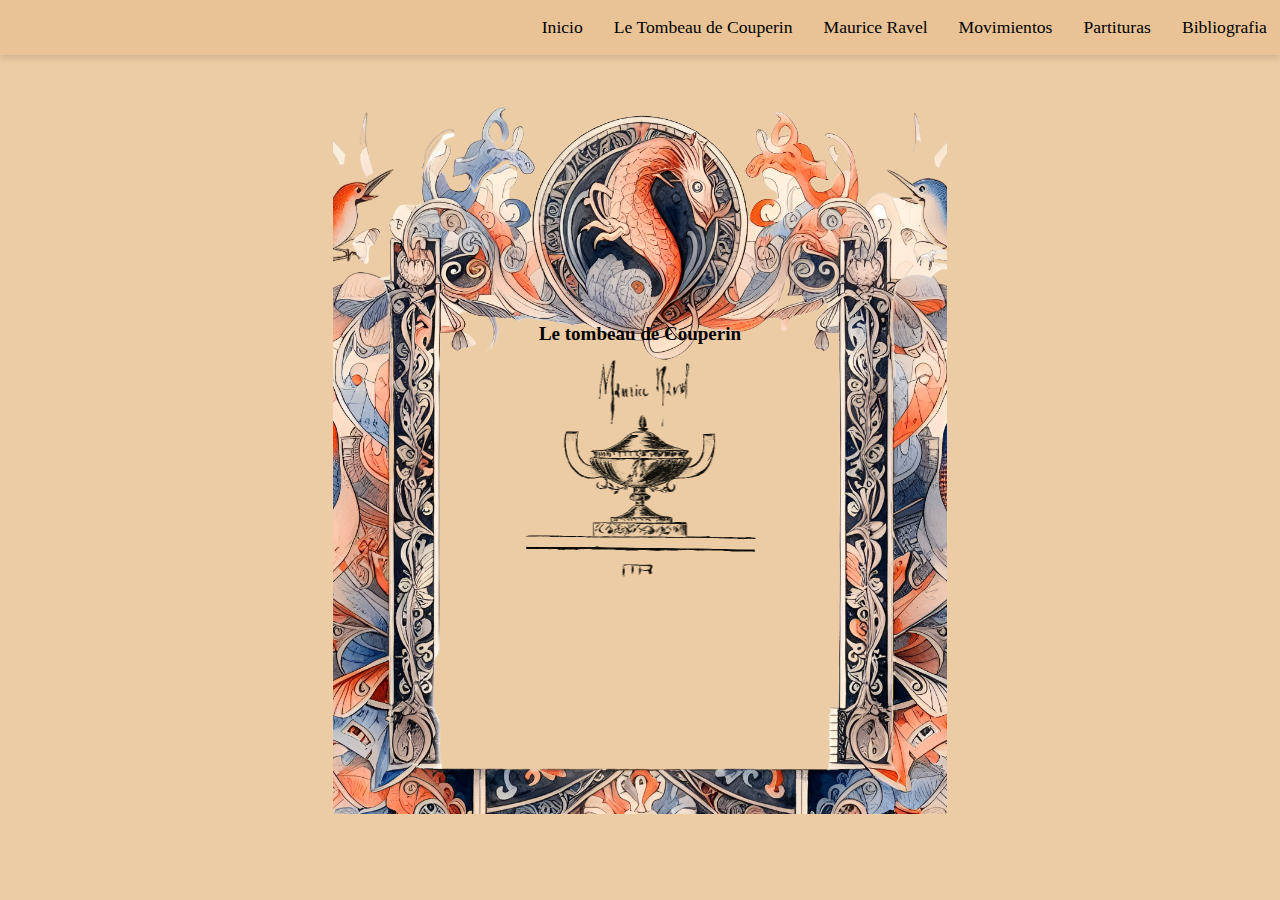
==== commit 5ca901bd: "Ajustes de los contenedores de la información." ====
--- a/index.html
+++ b/index.html
@@ -26,16 +26,20 @@
 
     <main> <!-- Primer contenedor que abarca todo el body -->
         <section class="content">
+            <div class="background-images">
+                <img src="Images/fondo1.png" alt="Background Image 1" class="background-image">
+                <img src="Images/fondo2.png" alt="Background Image 2" class="background-image">
+            </div>
             <section class="scroll">
                 <div class="title">
                     <h1>Le tombeau de Couperin</h1>
                 </div>
-
+        
                 <section class="imagen">
                     <img src="Images/latumbadecouperin.png" alt="Le tombeau de Couperin sheet music cover">
                 </section>
             </section>
-        </section>
+        </section>      
     </main>
 </body>
 </html>
--- a/Styles/styles.css
+++ b/Styles/styles.css
@@ -16,7 +16,6 @@
     box-shadow: 0 4px 6px rgba(0, 0, 0, 0.1); /* Añadir sombra al borde */
 }
 
-
 header nav ul {
     list-style: none;
     display: flex;
@@ -38,8 +37,8 @@
     color: black;
     cursor: pointer;
     border: none;
-    font-size: 1rem;
-    font-family: 'Times New Roman', Times, serif; /* Estilo Times New Roman */
+    font-size: 1.1rem;
+    font-family: 'Roboto', Times, serif; /* Estilo Times New Roman */
 }
 
 /* Estilo para el contenido centrado */
@@ -52,16 +51,39 @@
 }
 
 .content {
-    background-image: url("../Images/fondo1.png"), url("../Images/fondo2.png"); /* Dos imágenes de fondo */
-    background-size: cover; /* Que la imagen de fondo ocupe todo el main */
-    background-repeat: no-repeat; /* Que la imagen no se repita */
-    background-position: center; /* Centrar la imagen */
-    border: 0.1px solid transparent;
-    width: 100%;
-
+    position: relative; /* Para que los elementos posicionados absolutamente estén relativos a .content */
+    width: 100%;
     max-width: 1200px;
     padding: 20px;
     box-sizing: border-box;
+    overflow: hidden; /* Para asegurarse de que el contenido adicional no salga del contenedor */
+}
+
+.background-images {
+    position: absolute;
+    top: 0;
+    left: 0;
+    width: 100%;
+    height: 100%; /* Asegura que el contenedor abarque todo el contenedor padre */
+    z-index: -1; /* Para que el contenedor de las imágenes de fondo esté detrás del contenido */
+}
+
+.background-image {
+    position: absolute;
+    width: 100%;
+    height: 100%;
+    object-fit: cover; /* Para asegurarse de que la imagen cubra completamente el contenedor */
+}
+
+.scroll {
+    position: relative; /* Para asegurarse de que el contenido esté por encima de las imágenes de fondo */
+    z-index: 1; /* Para asegurarse de que esté por encima del contenedor de imágenes de fondo */
+}
+
+.scroll .imagen img {
+    display: block;
+    width: 100%; /* Ajusta el ancho de la imagen al contenedor */
+    margin: 0 auto; /* Centra la imagen horizontalmente */
 }
 
 .content .scroll {
@@ -104,18 +126,13 @@
 }
 
 .imagen img {
-    max-width: 90%;
+    max-width: 85%;
     height: auto;
     display: block;
     margin: 0 auto;
 }
 
-.imagen #imagen_1 {
-    max-width: 65%;
-    height: auto;
-    display: block;
-    margin: 0 auto;
-}
+
 
 /* Media Queries para diseño responsive */
 @media (max-width: 768px) {
@@ -151,8 +168,15 @@
 
 .two-columns li {
     break-inside: avoid;
-    font-size: 14px; /* Tamaño de letra 14 */
-    font-family: 'Times New Roman', Times, serif; /* Estilo Times New Roman */
+    font-family: 'Times New Roman', Times, serif;
+    font-size: 16px;
+    text-decoration: none;
+}
+
+.one-columns li {
+    break-inside: avoid;
+    font-family: 'Times New Roman', Times, serif;
+    font-size: 16px;
     text-decoration: none;
 }
 
@@ -176,7 +200,7 @@
 
 p {
     font-family: 'Times New Roman', Times, serif;
-    font-size: 14px;
+    font-size: 15px;
 }
 
 
@@ -204,9 +228,9 @@
 .partitura {
     display: flex; /* Cambia el layout a flexbox */
     width: auto;
-    min-height: 68vh;
-    padding-top: 19vh;
-    padding-bottom: 5vh;
+    min-height: 80vh;
+    padding-top: 6vh;
+    padding-bottom: 4vh;
     padding-left: 9vh;
     padding-right: 9vh;
 }
@@ -230,8 +254,6 @@
 }
 
 
-
-
 /* Código del piano */
 .wrapper {
     width: 85%;
@@ -275,7 +297,6 @@
     background: #4B4B4B;
 
 }
-
 .volume-slider input[type="range"]::-webkit-slider-thumb {
     -webkit-appearance: none;
     width: 20px;
@@ -284,7 +305,6 @@
     background: #ffffff;
     cursor: pointer;
 }
-
 .volume-slider input[type="range"]::-moz-range-thumb {
     width: 20px;
     height: 20px;
@@ -361,6 +381,7 @@
     color: #A2A2A2;
     font-size: 1.13rem;
     text-align: center;
+    font-family: 'Times New Roman', Times, serif;
 }
 .piano-keys .key.hide span {
     display: none;
@@ -411,4 +432,4 @@
     .piano-keys .white {
         width: 50px;
     }
-  }+}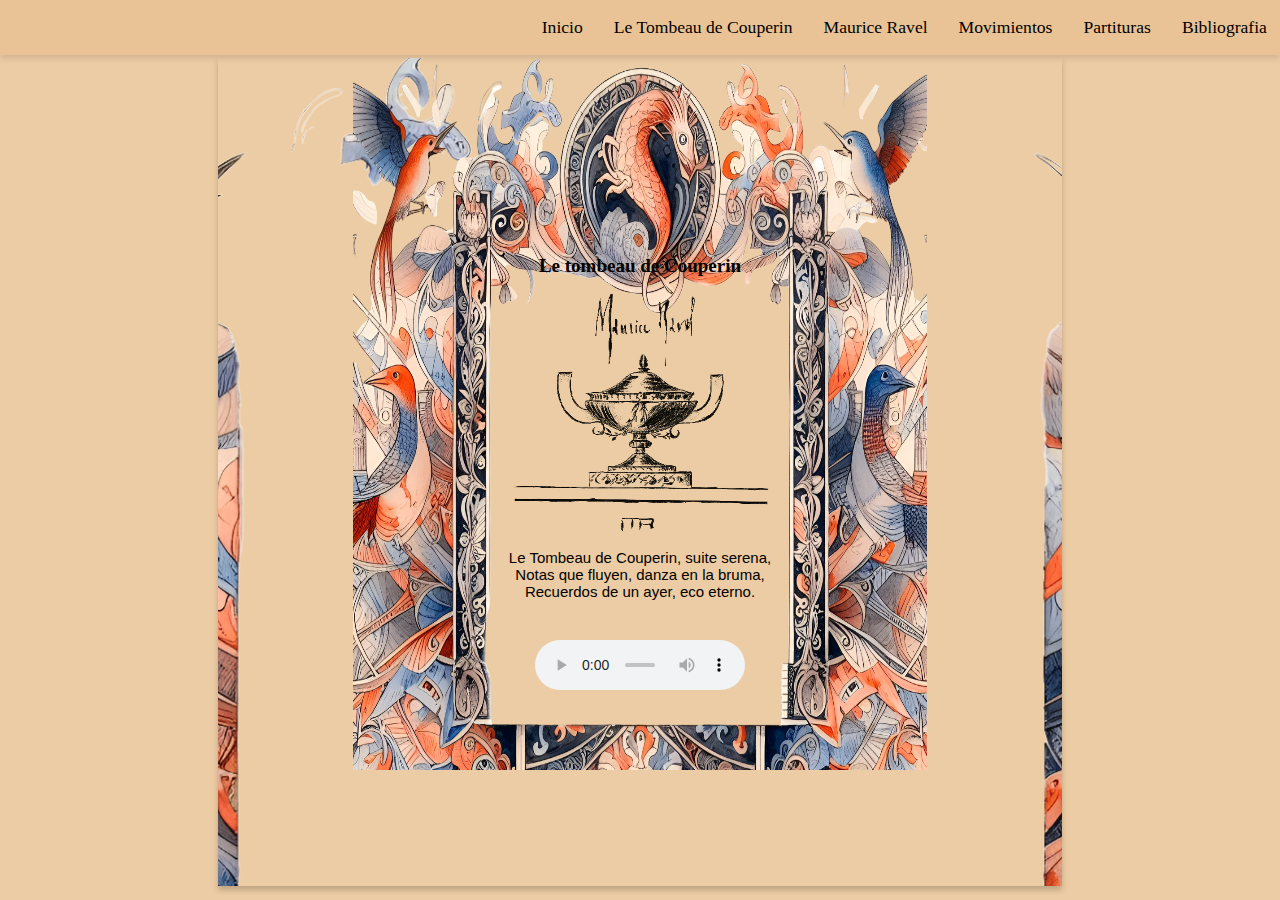
==== commit 44ab20e9: "Se actualizan todos los archivos." ====
--- a/index.html
+++ b/index.html
@@ -25,21 +25,31 @@
     </header>
 
     <main> <!-- Primer contenedor que abarca todo el body -->
-        <section class="content">
-            <div class="background-images">
-                <img src="Images/fondo1.png" alt="Background Image 1" class="background-image">
-                <img src="Images/fondo2.png" alt="Background Image 2" class="background-image">
-            </div>
-            <section class="scroll">
-                <div class="title">
-                    <h1>Le tombeau de Couperin</h1>
-                </div>
-        
-                <section class="imagen">
-                    <img src="Images/latumbadecouperin.png" alt="Le tombeau de Couperin sheet music cover">
+        <section class="background-content">
+            <section class="content">
+                <section class="background-images">
+                    <img src="Images/fondo1.png" alt="Background Image 1" class="background-image">
+                    <img src="Images/fondo2.png" alt="Background Image 2" class="background-image">
+                </section>
+                <section class="scroll">
+                    <div class="title">
+                        <h1>Le tombeau de Couperin</h1>
+                    </div>
+                
+                    <section class="imagen">
+                        <img src="Images/latumbadecouperin.png" alt="Le tombeau de Couperin sheet music cover">
+                    </section>
+                    <p>Le Tombeau de Couperin, suite serena,
+                        Notas que fluyen, danza en la bruma,
+                        Recuerdos de un ayer, eco eterno.</p>
+                    <audio id="audio" controls autoplay>
+                        <source src="Audio/preludio.mp3" type="audio/mpeg">
+                    </audio>                
                 </section>
             </section>
-        </section>      
+        </section>
     </main>
+
+    
 </body>
 </html>
--- a/Styles/styles.css
+++ b/Styles/styles.css
@@ -43,18 +43,31 @@
 
 /* Estilo para el contenido centrado */
 main {
-    padding: 0 26%;
+    padding: 0 17%;
     display: flex;
     justify-content: center;
     align-items: center;
     min-height: 90vh;
+    margin-top: 3px;
+
+}
+
+.background-content {
+    box-shadow: 0 4px 6px rgba(0, 0, 0, 0.2); /* Añadir sombra al borde */
+    background-image: url("../Images/1.png"); /* Dos imágenes de fondo */
+    background-size: cover; /* Que la imagen de fondo ocupe todo el main */
+    background-repeat: no-repeat; /* Que la imagen no se repita */
+    background-position: center; /* Centrar la imagen */
+    padding: 0 16%;
+    min-height: 92vh;
 }
 
 .content {
+    border: none;
     position: relative; /* Para que los elementos posicionados absolutamente estén relativos a .content */
     width: 100%;
     max-width: 1200px;
-    padding: 20px;
+    padding: 30px;
     box-sizing: border-box;
     overflow: hidden; /* Para asegurarse de que el contenido adicional no salga del contenedor */
 }
@@ -65,20 +78,43 @@
     left: 0;
     width: 100%;
     height: 100%; /* Asegura que el contenedor abarque todo el contenedor padre */
-    z-index: -1; /* Para que el contenedor de las imágenes de fondo esté detrás del contenido */
-}
-
-.background-image {
+    z-index: 0; /* Para que el contenedor de las imágenes de fondo esté detrás del contenido */
+}
+
+.background-images .background-image {
     position: absolute;
     width: 100%;
     height: 100%;
-    object-fit: cover; /* Para asegurarse de que la imagen cubra completamente el contenedor */
-}
+    overflow: hidden; /* Asegura que el contenido adicional no salga del contenedor */
+}
+
+.background-images .background-image img {
+    display: block;
+    width: 100%; /* Ajusta el ancho de la imagen al contenedor */
+    margin: 0 auto; /* Centra la imagen horizontalmente */
+    transition: transform 0.3s ease; /* Agrega una transición suave al efecto de movimiento */
+
+}
+
+.background-images .background-image img:hover {
+    transform: scale(1.1); /* Aplica un efecto de escala cuando el cursor pasa por encima */
+}
+
 
 .scroll {
     position: relative; /* Para asegurarse de que el contenido esté por encima de las imágenes de fondo */
     z-index: 1; /* Para asegurarse de que esté por encima del contenedor de imágenes de fondo */
-}
+    background-color: transparent;
+    text-align: center;
+    margin: 0 22.5%;
+    margin-top: 30%;
+    margin-bottom: 4%;
+    min-height: 53vh;
+    max-height: 53vh; /* Altura máxima para permitir scroll interno */
+    overflow: auto; /* Permitir scroll interno */
+    padding: 0 10px;
+}
+
 
 .scroll .imagen img {
     display: block;
@@ -86,21 +122,17 @@
     margin: 0 auto; /* Centra la imagen horizontalmente */
 }
 
-.content .scroll {
-    background-color: transparent;
-    text-align: center;
-    margin: 0 23.8%;
-    margin-top: 32%;
-    margin-bottom: 6%;
-    min-height: 50vh;
-    max-height: 50vh; /* Altura máxima para permitir scroll interno */
-    overflow: auto; /* Permitir scroll interno */
-    padding: 0 10px;
+#imagen_1 {
+    display: block;
+    width: 80%; /* Ajusta el ancho de la imagen al contenedor */
+    margin: 0 auto; /* Centra la imagen horizontalmente */
 }
 
 .scroll nav ul li {
     text-align: left;
-    font-size: 13px;
+    font-family:'Segoe UI', Tahoma, Geneva, Verdana, sans-serif;
+    font-size: 15px;
+
 }
 
 /* Estilo para que el texto de los enlaces sea negro */
@@ -124,14 +156,6 @@
     border-radius: 10px; /* Bordes redondeados */
     border: 3px solid #e0e0e0; /* Espacio alrededor de la barra de desplazamiento */
 }
-
-.imagen img {
-    max-width: 85%;
-    height: auto;
-    display: block;
-    margin: 0 auto;
-}
-
 
 
 /* Media Queries para diseño responsive */
@@ -146,7 +170,7 @@
     }
 
     .scroll .title h1 {
-        font-size: 1.5rem;
+        font-size: 19px;
     }
 
     header {
@@ -156,7 +180,7 @@
 
 @media (max-width: 480px) {
     .scroll .title h1 {
-        font-size: 1.2rem;
+        font-size: 15px;
     }
 }
 
@@ -194,15 +218,21 @@
     color: black;
 }
 
-audio {
+p {
+    font-family:'Segoe UI', Tahoma, Geneva, Verdana, sans-serif;
+    font-size: 15px;
+}
+
+.audio {
     display: none;
 }
 
-p {
-    font-family: 'Times New Roman', Times, serif;
-    font-size: 15px;
-}
-
+#audio {
+    width: 210px; /* Ajusta el ancho según tus necesidades */
+    height: 50px; /* Ajusta la altura según tus necesidades */
+    display: block;
+    margin: 40px auto; /* Centra el elemento horizontalmente */
+}
 
 
 /* Estilos de página partitura. */
